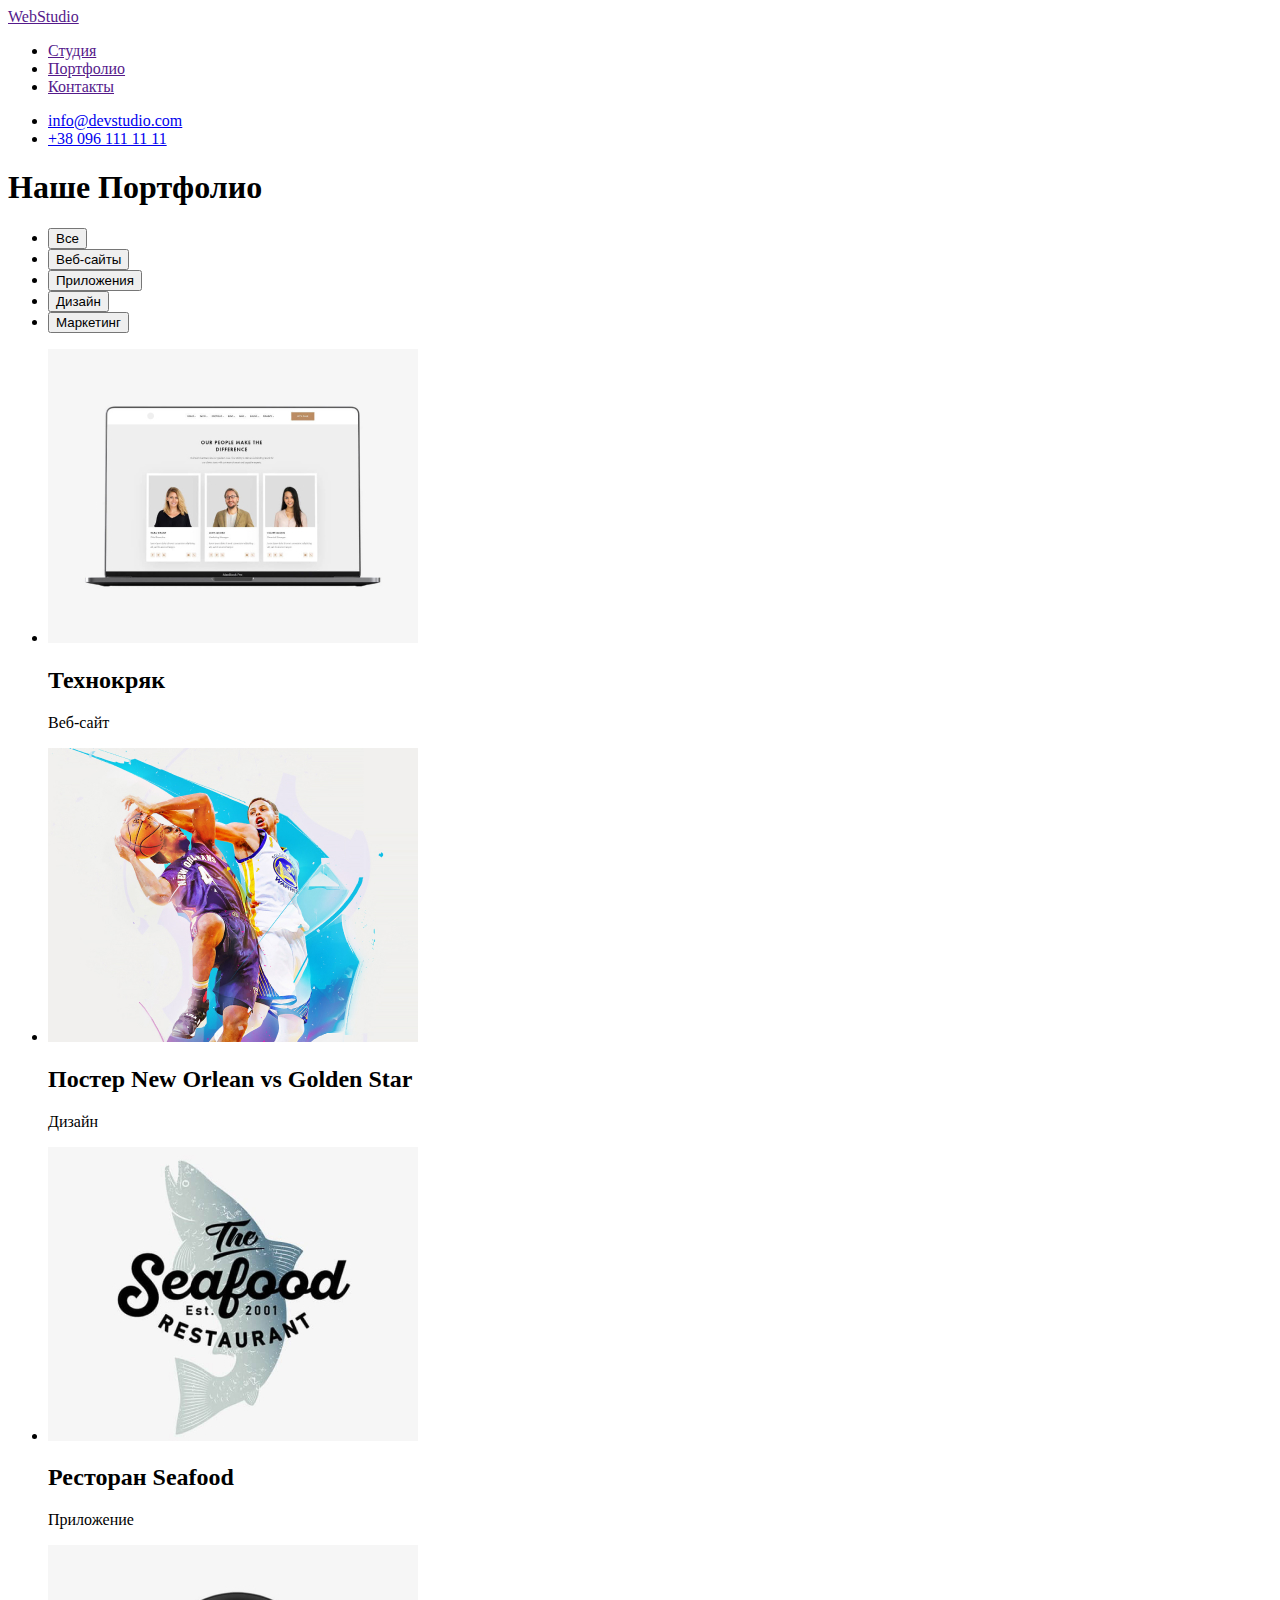
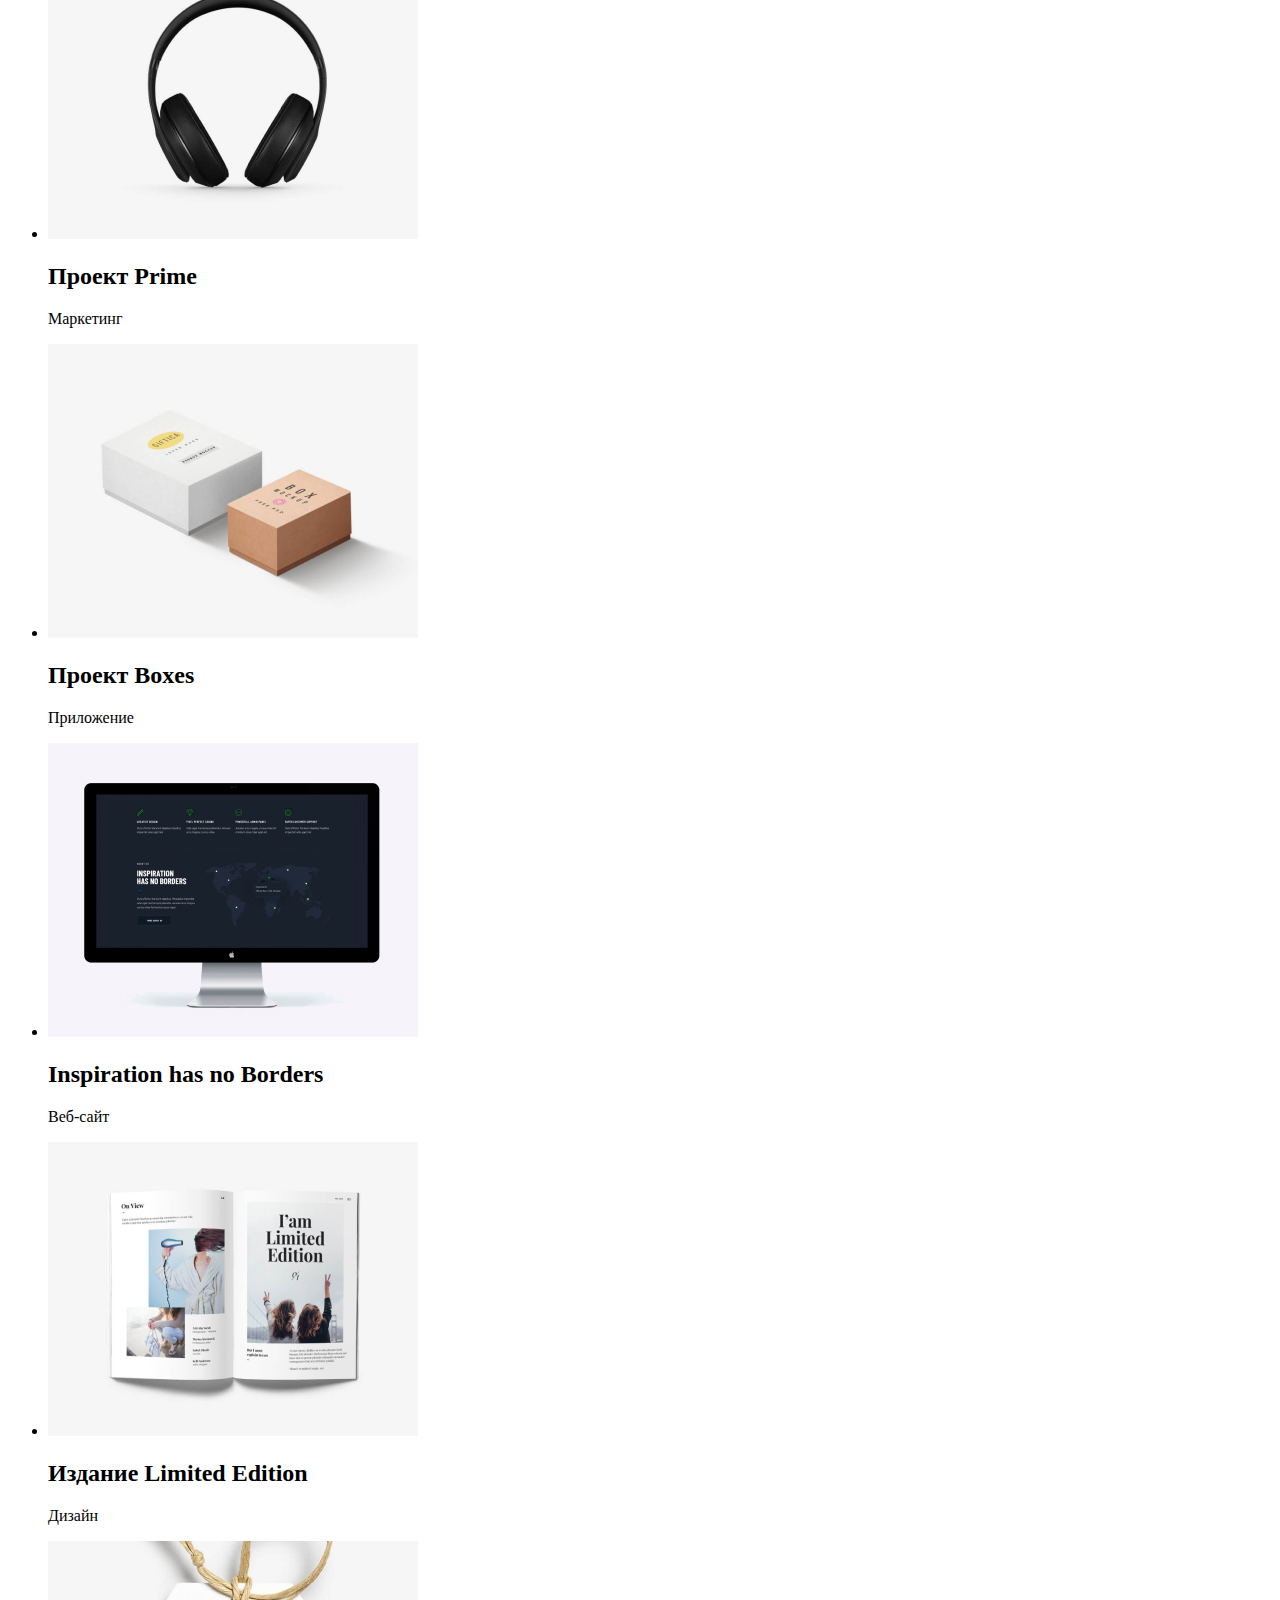
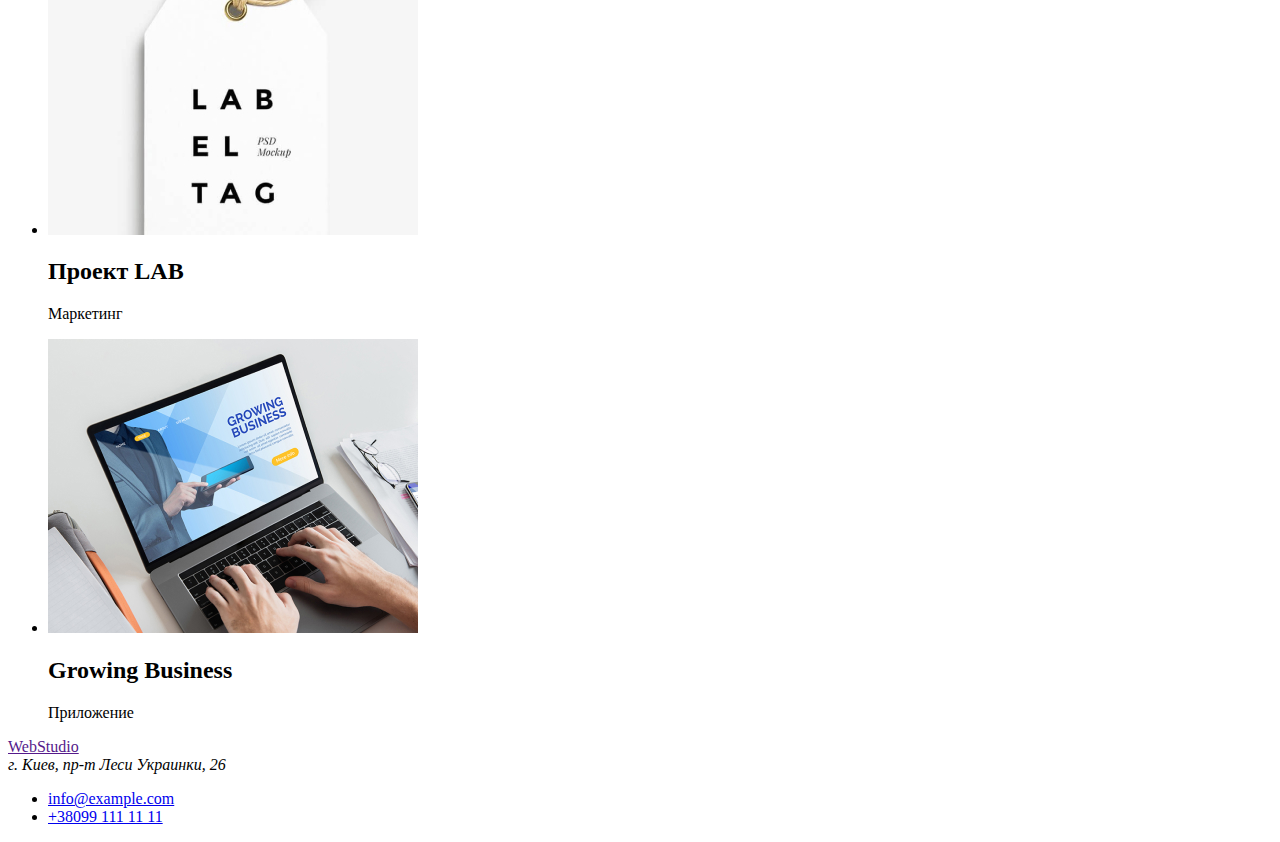
==== portfolio.html @ 6307b2f0 "Добавлена разметка для Портфолио" ====
<!DOCTYPE html>
<html lang="en">
  <head>
    <meta charset="UTF-8" />
    <meta http-equiv="X-UA-Compatible" content="IE=edge" />
    <meta name="viewport" content="width=device-width, initial-scale=1.0" />
    <title>Document</title>
  </head>
  <body>
    <header>
      <nav>
        <a href="">WebStudio</a>
        <ul>
          <li>
            <a href="">Студия</a>
          </li>
          <li>
            <a href="">Портфолио</a>
          </li>
          <li>
            <a href="">Контакты</a>
          </li>
        </ul>
      </nav>
      <ul>
        <li>
          <a href="https//mailto:info@devstudio.com">info@devstudio.com</a>
        </li>
        <li>
          <a href="https//tel:+380961111111">+38 096 111 11 11</a>
        </li>
      </ul>
    </header>

    <main>
      <section>
        <h1>Наше Портфолио</h1>
        <ul>
          <li><button type="button">Все</button></li>
          <li><button type="button">Веб-сайты</button></li>
          <li><button type="button">Приложения</button></li>
          <li><button type="button">Дизайн</button></li>
          <li><button type="button">Маркетинг</button></li>
        </ul>

        <ul>
          <li>
            <img src="./images/tehnokryak.jpg" alt="Карточка Портфолио" width="370" />
            <h2>Технокряк</h2>
            <p>Веб-сайт</p>
          </li>
          <li>
            <img src="./images/poster_new_orlean.jpg" alt="Баскетболисты с мячем" width="370" />
            <h2>Постер New Orlean vs Golden Star</h2>
            <p>Дизайн</p>
          </li>
          <li>
            <img src="./images/restoran.jpg" alt="Рыба" width="370" />
            <h2>Ресторан Seafood</h2>
            <p>Приложение</p>
          </li>
          <li>
            <img src="./images/project_prime.jpg" alt="Наушники" width="370" />
            <h2>Проект Prime</h2>
            <p>Маркетинг</p>
          </li>
          <li>
            <img src="./images/project_boxes.jpg" alt="Две коробки" width="370" />
            <h2>Проект Boxes</h2>
            <p>Приложение</p>
          </li>
          <li>
            <img src="./images/inspiration.jpg" alt="Изобраэение на мониторе" width="370" />
            <h2>Inspiration has no Borders</h2>
            <p>Веб-сайт</p>
          </li>
          <li>
            <img src="./images/limited_edition.jpg" alt="Раскрытая книга" width="370" />
            <h2>Издание Limited Edition</h2>
            <p>Дизайн</p>
          </li>
          <li>
            <img src="./images/project_lab.jpg" alt="Бирка" width="370" />
            <h2>Проект LAB</h2>
            <p>Маркетинг</p>
          </li>
          <li>
            <img src="./images/growing.jpg" alt="Ноутбук" width="370" />
            <h2>Growing Business</h2>
            <p>Приложение</p>
          </li>
        </ul>
      </section>
    </main>

    <footer>
      <a href="">WebStudio</a>
      <address>г. Киев, пр-т Леси Украинки, 26</address>
      <ul>
        <li>
          <a href="https//mailto:info@example.com">info@example.com</a>
        </li>
        <li>
          <a href="https//tel:+380991111111">+38099 111 11 11</a>
        </li>
      </ul>
    </footer>
  </body>
</html>
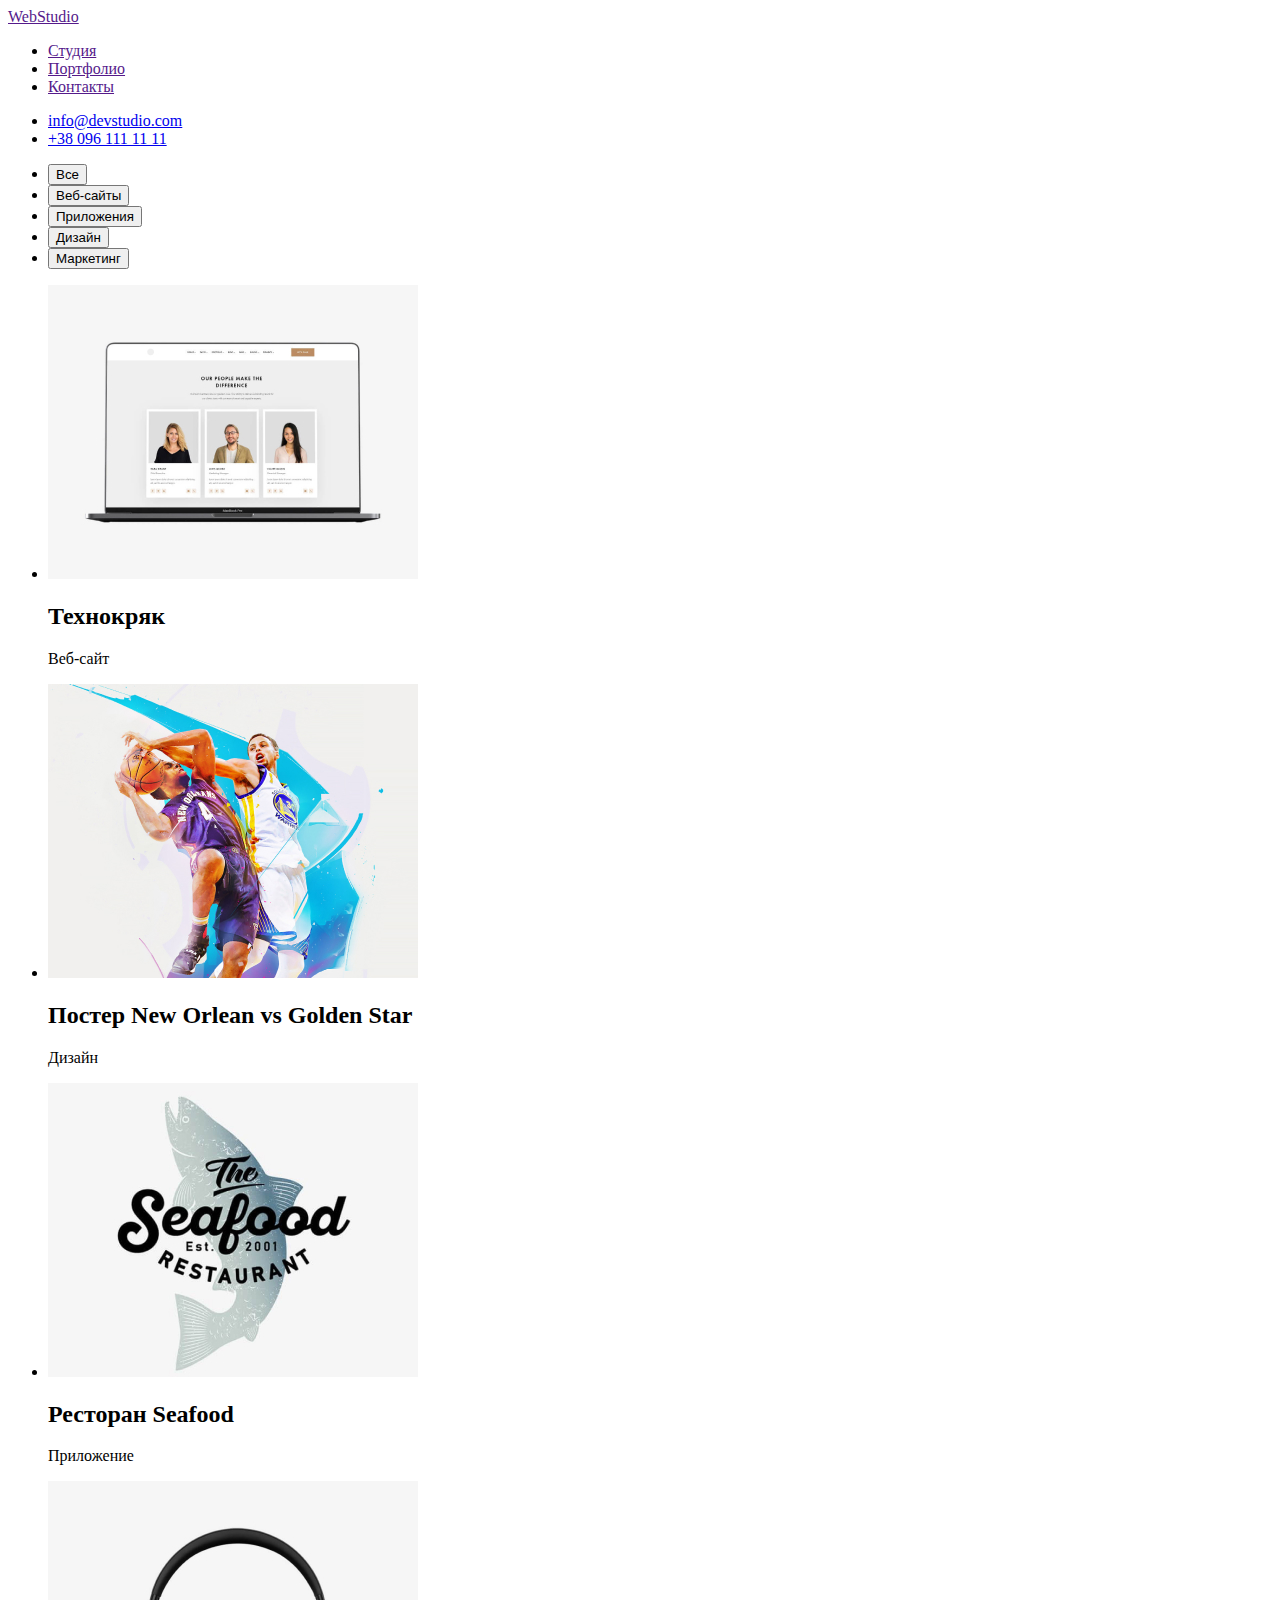
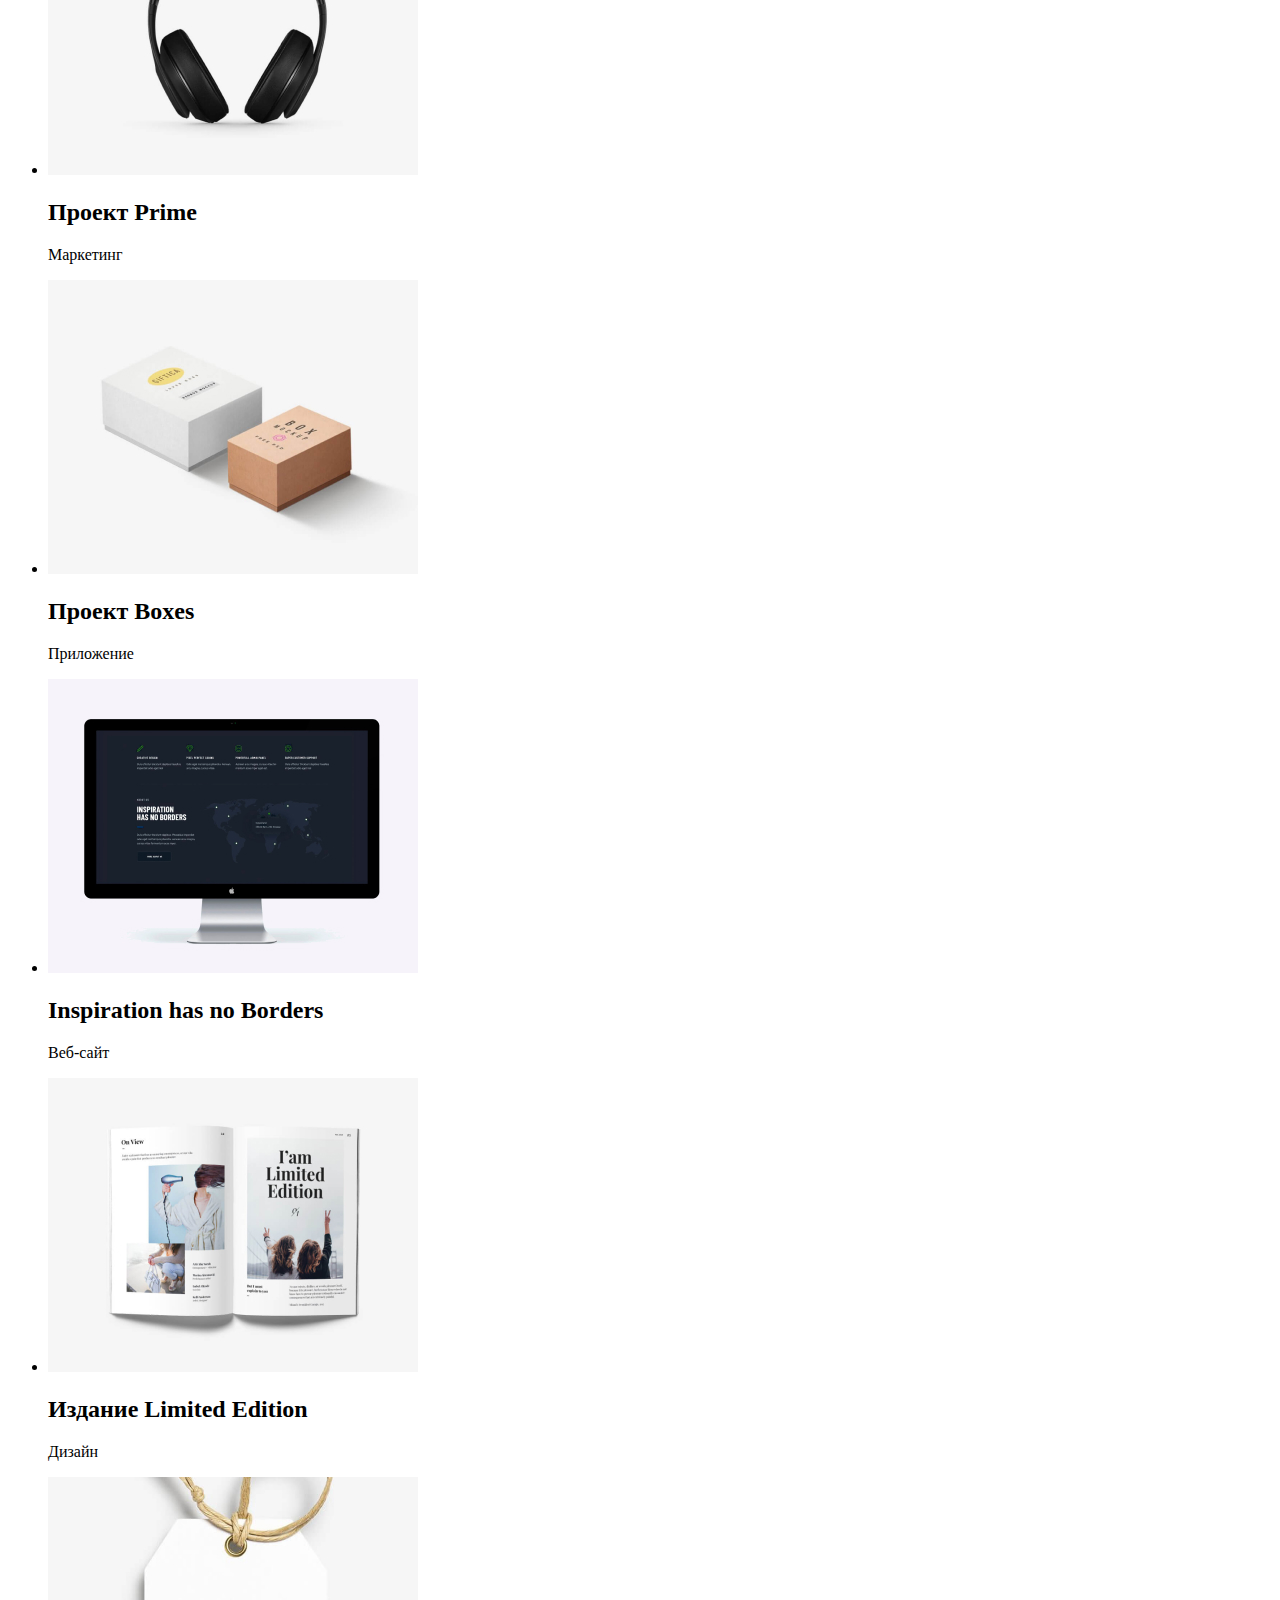
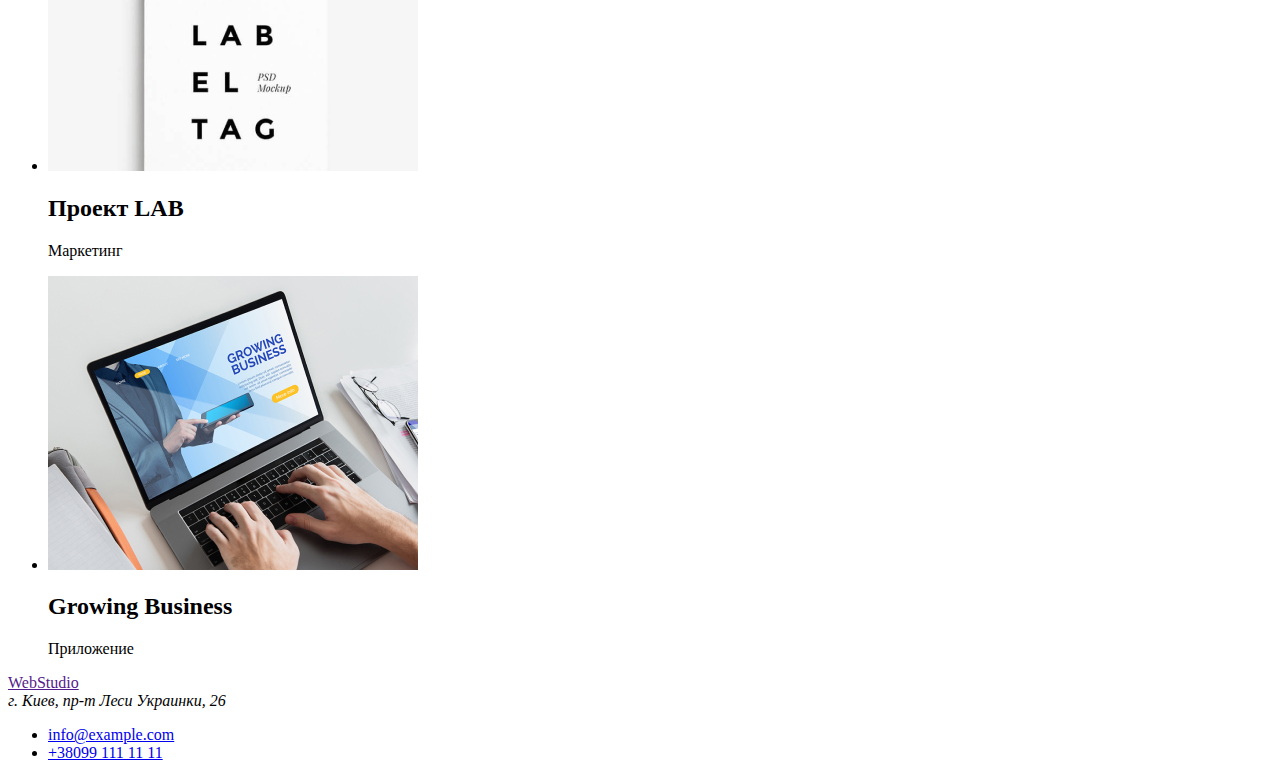
==== commit 08bfd2c7: "Добавлены классы" ====
--- a/portfolio.html
+++ b/portfolio.html
@@ -4,29 +4,36 @@
     <meta charset="UTF-8" />
     <meta http-equiv="X-UA-Compatible" content="IE=edge" />
     <meta name="viewport" content="width=device-width, initial-scale=1.0" />
-    <title>Document</title>
+    <link rel="preconnect" href="https://fonts.googleapis.com" />
+    <link rel="preconnect" href="https://fonts.gstatic.com" crossorigin />
+    <link
+      href="https://fonts.googleapis.com/css2?family=Raleway:wght@700&family=Roboto:wght@400;500;700;900&display=swap"
+      rel="stylesheet"
+    />
+    <title>WebStudio</title>
+    <link rel="stylesheet" href="./css/styles.css" />
   </head>
   <body>
     <header>
       <nav>
-        <a href="">WebStudio</a>
+        <a href="" class="logo">WebStudio</a>
         <ul>
-          <li>
+          <li class="nav">
             <a href="">Студия</a>
           </li>
-          <li>
+          <li class="nav">
             <a href="">Портфолио</a>
           </li>
-          <li>
+          <li class="nav">
             <a href="">Контакты</a>
           </li>
         </ul>
       </nav>
       <ul>
-        <li>
+        <li class="contacts">
           <a href="https//mailto:info@devstudio.com">info@devstudio.com</a>
         </li>
-        <li>
+        <li class="contacts">
           <a href="https//tel:+380961111111">+38 096 111 11 11</a>
         </li>
       </ul>
@@ -34,7 +41,7 @@
 
     <main>
       <section>
-        <h1>Наше Портфолио</h1>
+        <h1 hidden>Наше Портфолио</h1>
         <ul>
           <li><button type="button">Все</button></li>
           <li><button type="button">Веб-сайты</button></li>
@@ -46,61 +53,61 @@
         <ul>
           <li>
             <img src="./images/tehnokryak.jpg" alt="Карточка Портфолио" width="370" />
-            <h2>Технокряк</h2>
-            <p>Веб-сайт</p>
+            <h2 class="title-projects">Технокряк</h2>
+            <p class="text-projects">Веб-сайт</p>
           </li>
           <li>
             <img src="./images/poster_new_orlean.jpg" alt="Баскетболисты с мячем" width="370" />
-            <h2>Постер New Orlean vs Golden Star</h2>
-            <p>Дизайн</p>
+            <h2 class="title-projects">Постер New Orlean vs Golden Star</h2>
+            <p class="text-projects">Дизайн</p>
           </li>
           <li>
             <img src="./images/restoran.jpg" alt="Рыба" width="370" />
-            <h2>Ресторан Seafood</h2>
-            <p>Приложение</p>
+            <h2 class="title-projects">Ресторан Seafood</h2>
+            <p class="text-projects">Приложение</p>
           </li>
           <li>
             <img src="./images/project_prime.jpg" alt="Наушники" width="370" />
-            <h2>Проект Prime</h2>
-            <p>Маркетинг</p>
+            <h2 class="title-projects">Проект Prime</h2>
+            <p class="text-projects">Маркетинг</p>
           </li>
           <li>
             <img src="./images/project_boxes.jpg" alt="Две коробки" width="370" />
-            <h2>Проект Boxes</h2>
-            <p>Приложение</p>
+            <h2 class="title-projects">Проект Boxes</h2>
+            <p class="text-projects">Приложение</p>
           </li>
           <li>
             <img src="./images/inspiration.jpg" alt="Изобраэение на мониторе" width="370" />
-            <h2>Inspiration has no Borders</h2>
-            <p>Веб-сайт</p>
+            <h2 class="title-projects">Inspiration has no Borders</h2>
+            <p class="text-projects">Веб-сайт</p>
           </li>
           <li>
             <img src="./images/limited_edition.jpg" alt="Раскрытая книга" width="370" />
-            <h2>Издание Limited Edition</h2>
-            <p>Дизайн</p>
+            <h2 class="title-projects">Издание Limited Edition</h2>
+            <p class="text-projects">Дизайн</p>
           </li>
           <li>
             <img src="./images/project_lab.jpg" alt="Бирка" width="370" />
-            <h2>Проект LAB</h2>
-            <p>Маркетинг</p>
+            <h2 class="title-projects">Проект LAB</h2>
+            <p class="text-projects">Маркетинг</p>
           </li>
           <li>
             <img src="./images/growing.jpg" alt="Ноутбук" width="370" />
-            <h2>Growing Business</h2>
-            <p>Приложение</p>
+            <h2 class="title-projects">Growing Business</h2>
+            <p class="text-projects">Приложение</p>
           </li>
         </ul>
       </section>
     </main>
 
     <footer>
-      <a href="">WebStudio</a>
+      <a href="" class="logo">WebStudio</a>
       <address>г. Киев, пр-т Леси Украинки, 26</address>
       <ul>
-        <li>
+        <li class="contacts">
           <a href="https//mailto:info@example.com">info@example.com</a>
         </li>
-        <li>
+        <li class="contacts">
           <a href="https//tel:+380991111111">+38099 111 11 11</a>
         </li>
       </ul>
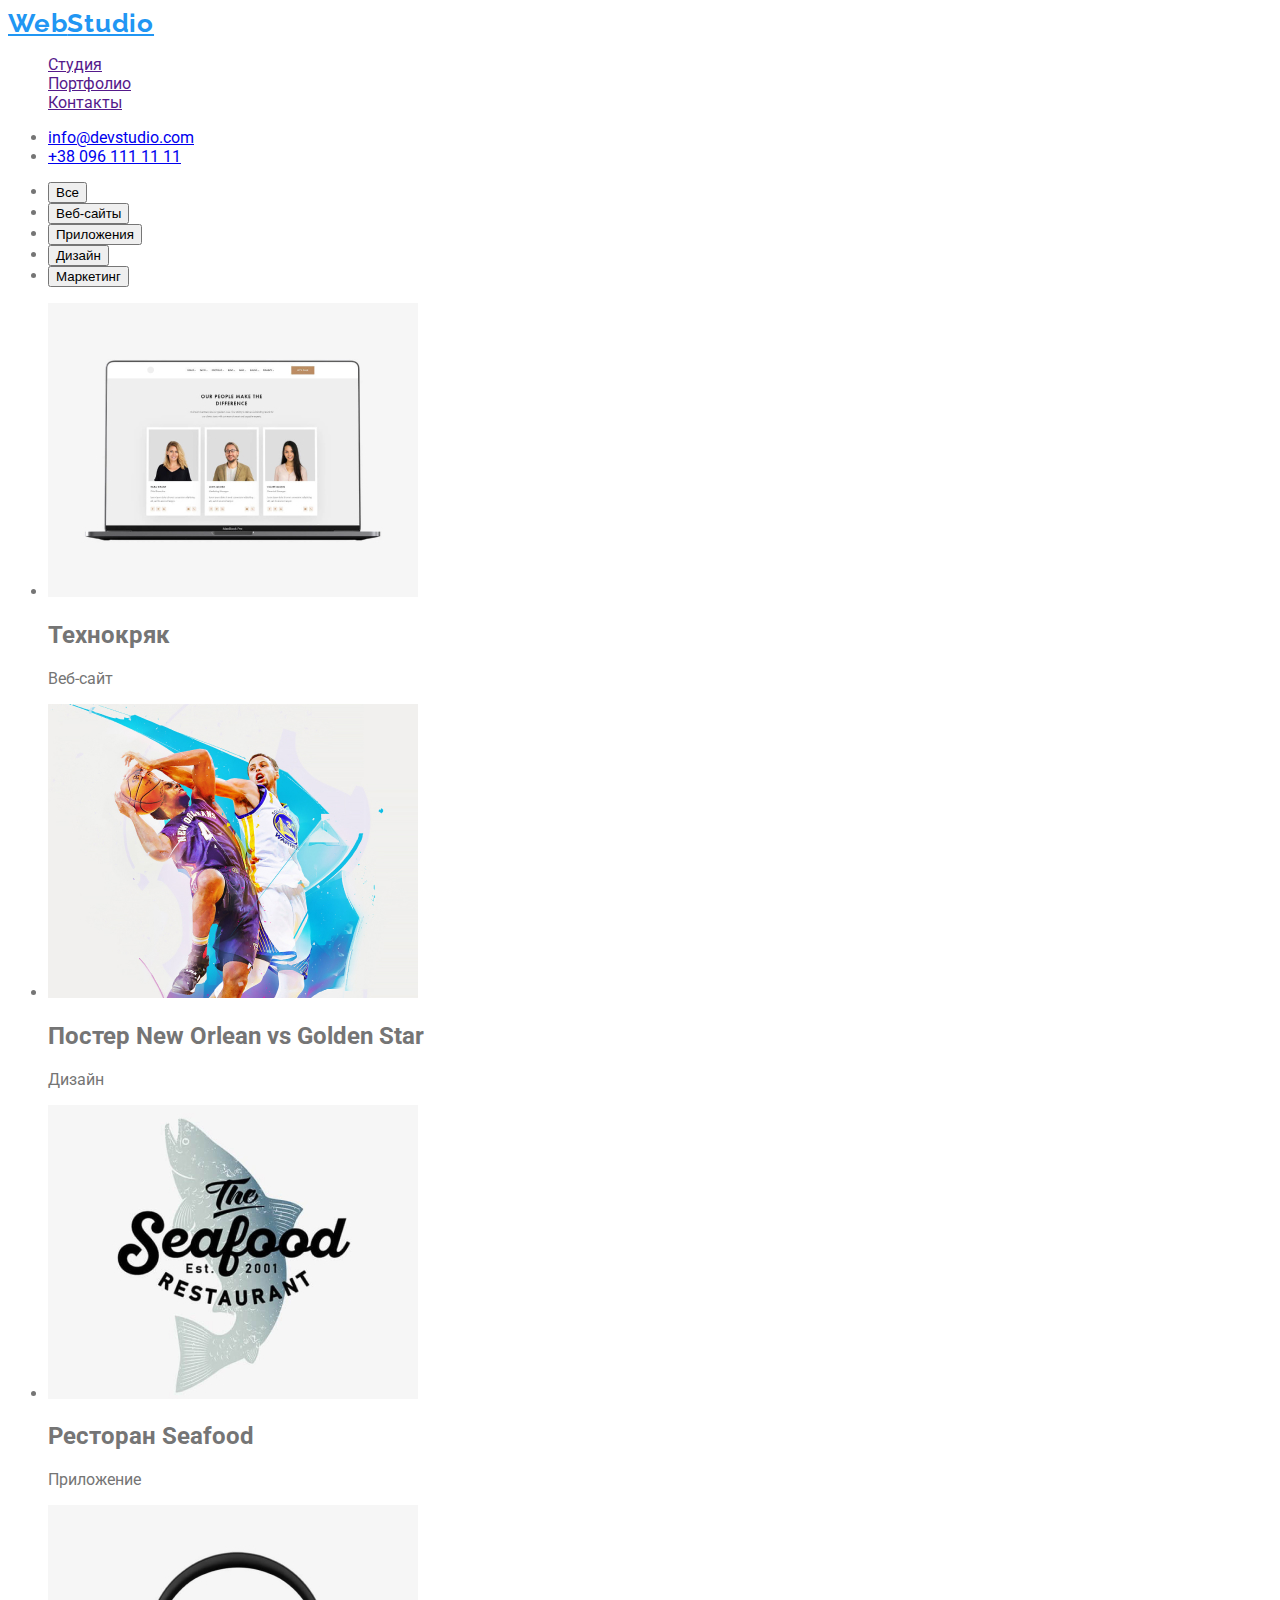
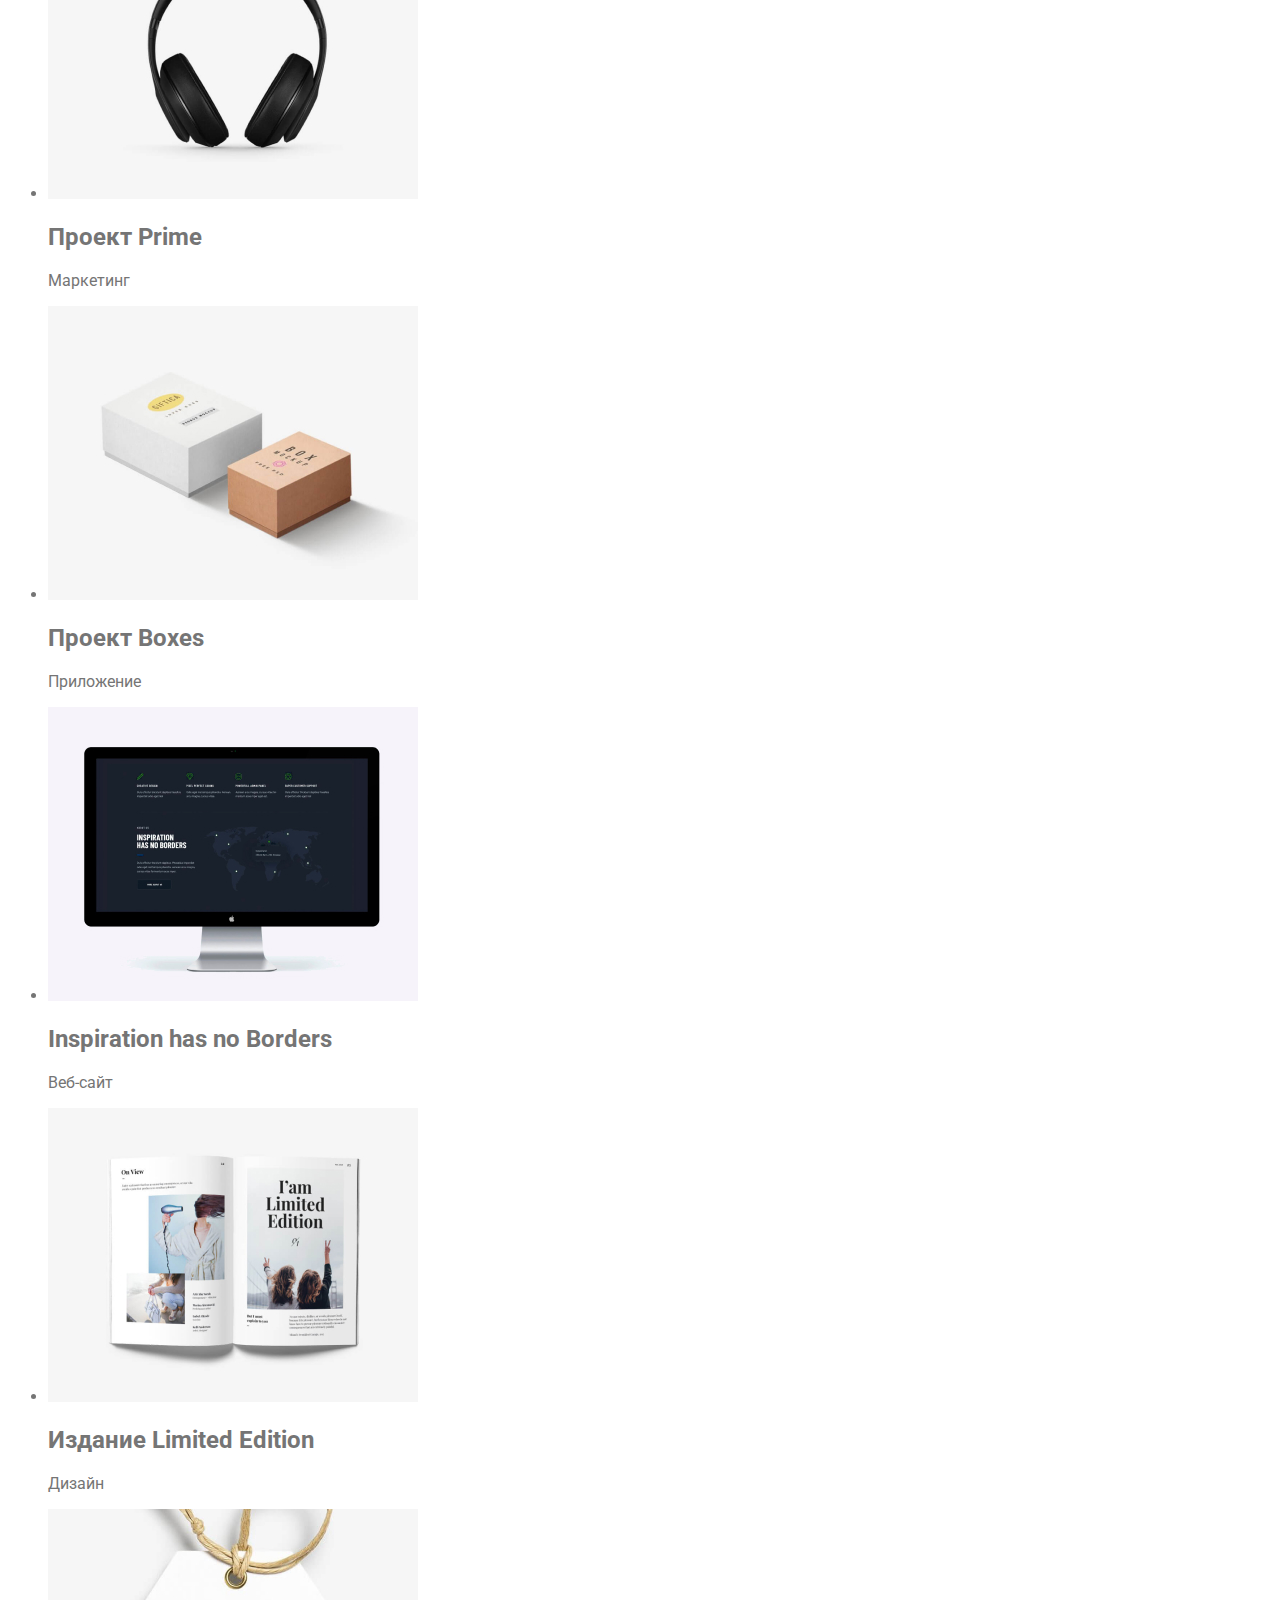
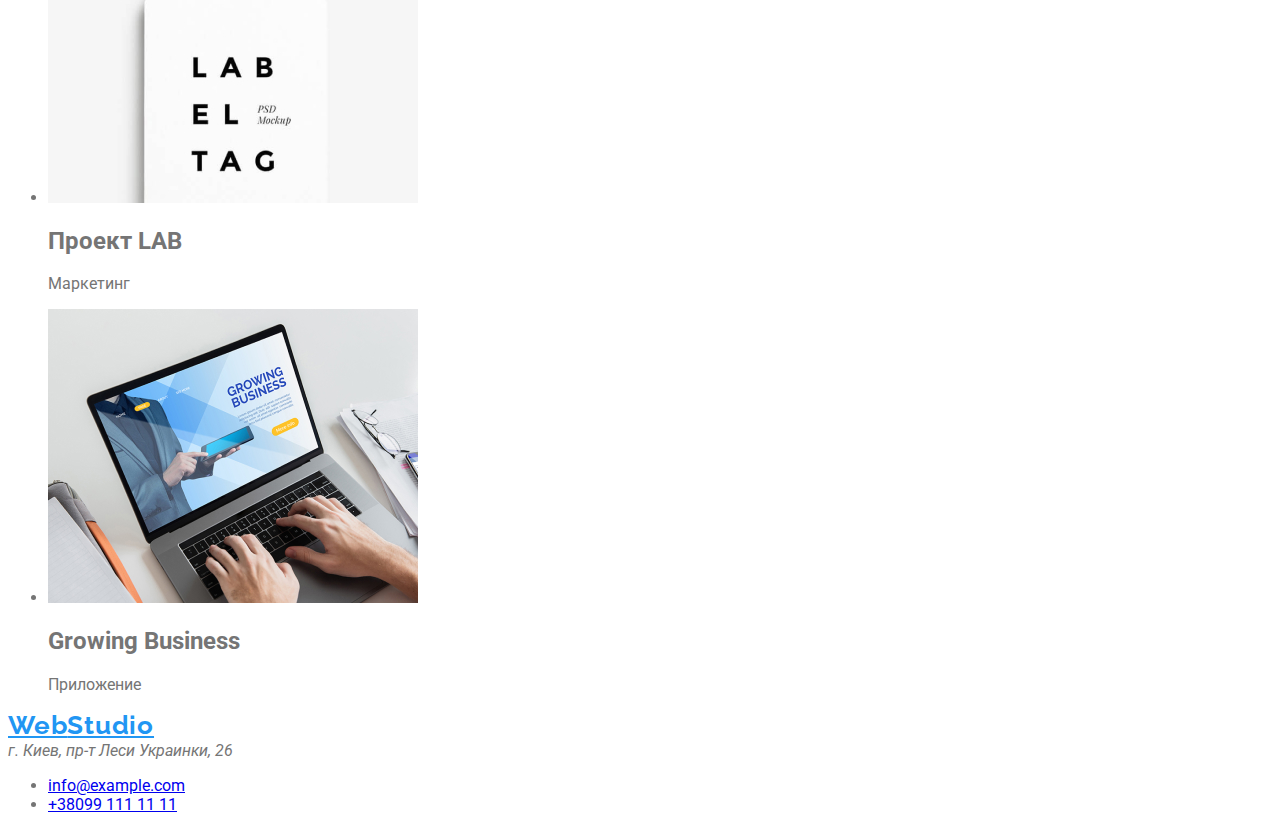
==== commit 542c0bc5: "Добавлены стили в хедер и херо" ====
--- a/portfolio.html
+++ b/portfolio.html
@@ -16,8 +16,8 @@
   <body>
     <header>
       <nav>
-        <a href="" class="logo">WebStudio</a>
-        <ul>
+        <a href="" class="logo">Web<span>Studio</span></a>
+        <ul class="list">
           <li class="nav">
             <a href="">Студия</a>
           </li>
@@ -101,7 +101,7 @@
     </main>
 
     <footer>
-      <a href="" class="logo">WebStudio</a>
+      <a href="" class="logo">Web<span>Studio</span></a>
       <address>г. Киев, пр-т Леси Украинки, 26</address>
       <ul>
         <li class="contacts">
--- a/css/styles.css
+++ b/css/styles.css
@@ -0,0 +1,85 @@
+:root {
+  --logo-color: #2196f3;
+  --navigation-color: #212121;
+  --contacts-color: #757575;
+  --second-title-color: #212121;
+  --first-title-color: #212121;
+  --text-color: #757575;
+  --accent-color: #2196f3;
+}
+
+body {
+  font-family: 'Roboto', 'Raleway', 'sans-serif';
+  color: #757575;
+}
+
+.list {
+  list-style: none;
+}
+
+.link {
+  text-decoration: none;
+}
+
+/*===========  Header  ===========*/
+
+.logo {
+  color: var(--logo-color);
+  font-family: Raleway;
+  font-weight: 700;
+  font-size: 26px;
+  line-height: 1.19;
+  letter-spacing: 0.03em;
+}
+
+.list-navigation {
+  font-weight: 500;
+  font-size: 14px;
+  line-height: 1.14;
+  letter-spacing: 0.02em;
+  color: var(--navigation-color);
+}
+
+.list-navigation:hover,
+.list-navigation:focus {
+  color: var(--accent-color);
+}
+
+.contacts-header {
+  font-weight: 500;
+  font-size: 14px;
+  line-height: 1.14;
+  letter-spacing: 0.02em;
+  color: var(--contacts-color);
+}
+
+.contacts-header:hover,
+.contacts-header:focus {
+  color: var(--accent-color);
+}
+
+/*=========  Hero  =========*/
+
+.hero-container {
+  background-color: #2f303a;
+}
+
+.main-title {
+  font-size: 44px;
+  line-height: 1.36;
+  letter-spacing: 0.06em;
+  text-transform: uppercase;
+  color: #ffffff;
+}
+
+.hero-btm {
+  font-family: inherit;
+  font-style: normal;
+  font-weight: 700;
+  font-size: 16px;
+  line-height: 1.87;
+  letter-spacing: 0.06em;
+  color: #ffffff;
+  background-color: #2196f3;
+  cursor: pointer;
+}
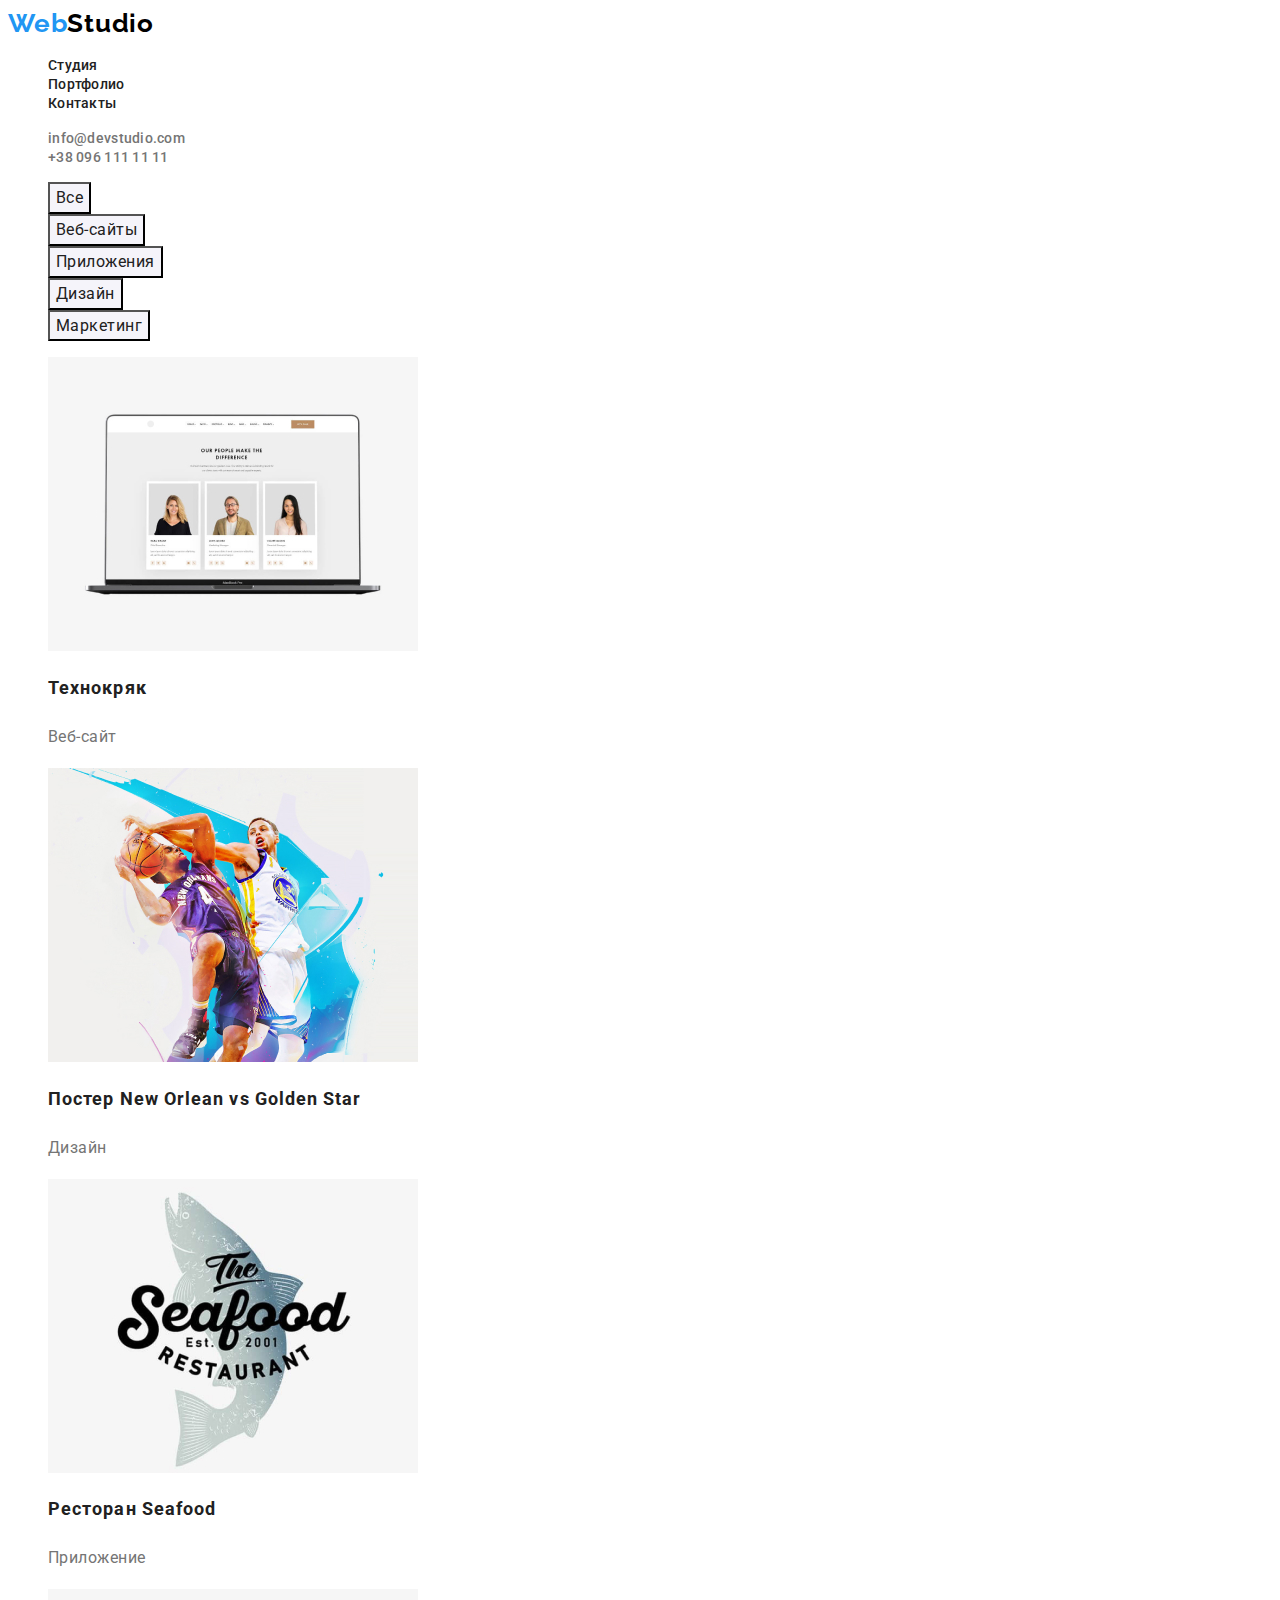
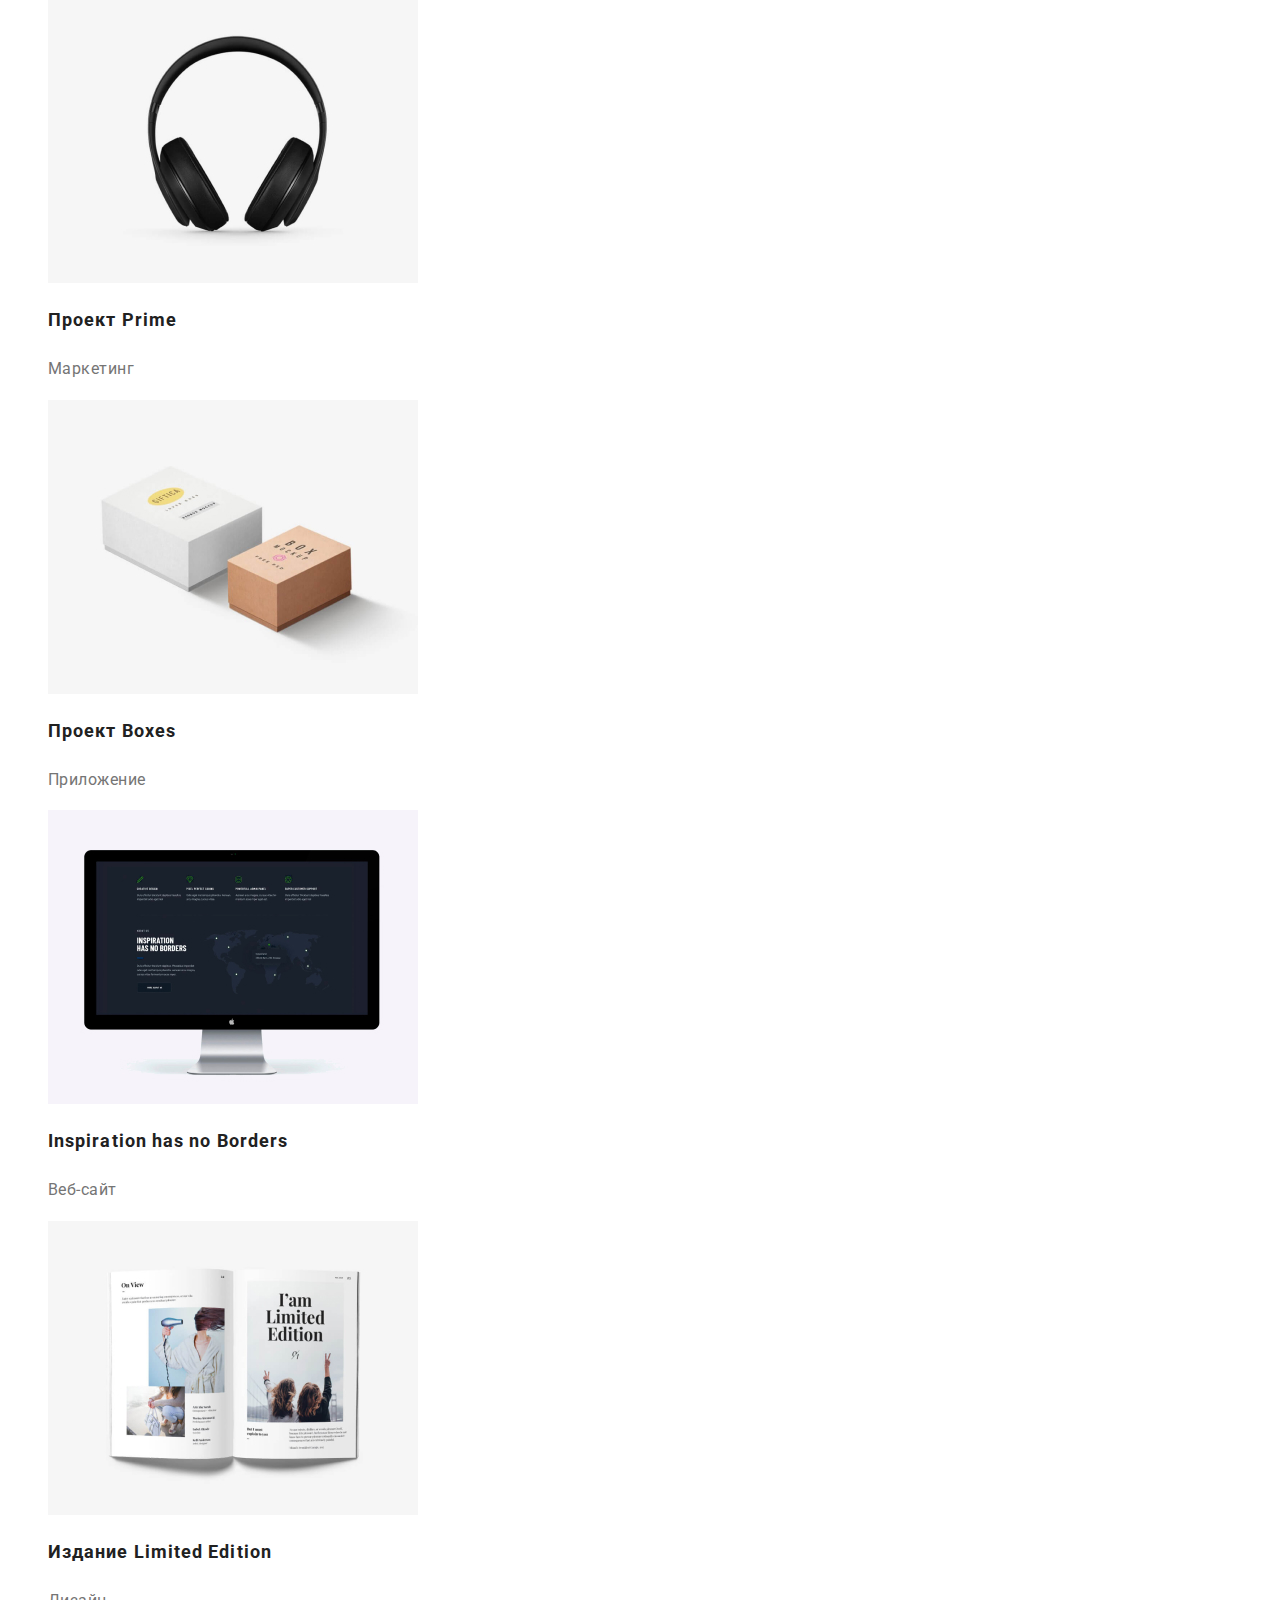
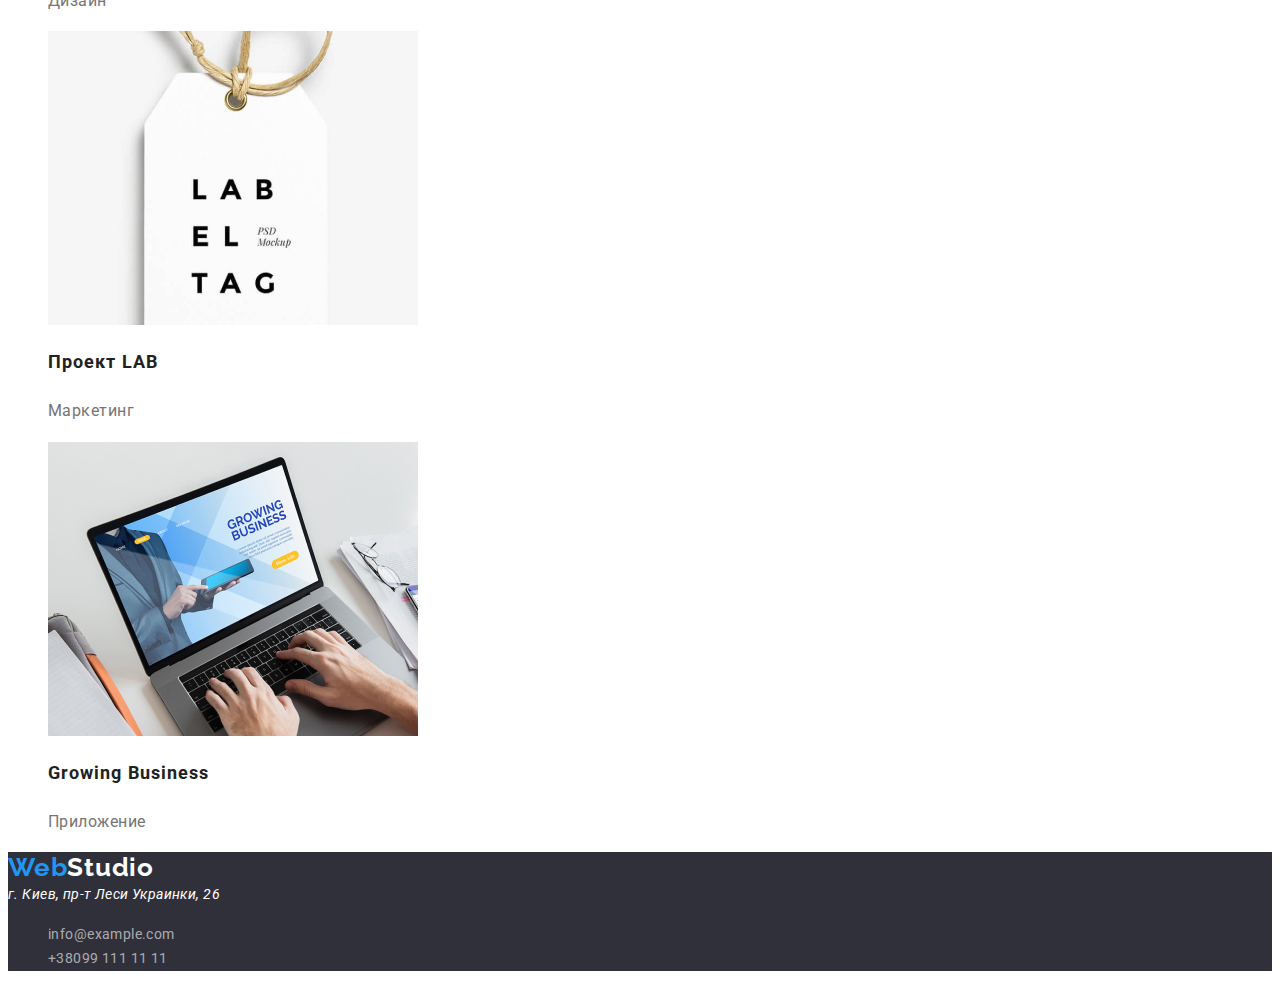
==== commit 339e5c06: "Добавлены текстовые стили" ====
--- a/portfolio.html
+++ b/portfolio.html
@@ -16,41 +16,43 @@
   <body>
     <header>
       <nav>
-        <a href="" class="logo">Web<span>Studio</span></a>
+        <a href="" class="logo link">Web<span class="logo-header">Studio</span></a>
         <ul class="list">
-          <li class="nav">
-            <a href="">Студия</a>
+          <li>
+            <a class="list-navigation link" href="./index.html">Студия</a>
           </li>
-          <li class="nav">
-            <a href="">Портфолио</a>
+          <li>
+            <a class="list-navigation link" href="./portfolio.html">Портфолио</a>
           </li>
-          <li class="nav">
-            <a href="">Контакты</a>
+          <li>
+            <a class="list-navigation link" href="">Контакты</a>
           </li>
         </ul>
       </nav>
-      <ul>
-        <li class="contacts">
-          <a href="https//mailto:info@devstudio.com">info@devstudio.com</a>
+      <ul class="list">
+        <li>
+          <a href="https//mailto:info@devstudio.com" class="contacts-header link"
+            >info@devstudio.com</a
+          >
         </li>
-        <li class="contacts">
-          <a href="https//tel:+380961111111">+38 096 111 11 11</a>
+        <li>
+          <a href="https//tel:+380961111111" class="contacts-header link">+38 096 111 11 11</a>
         </li>
       </ul>
     </header>
 
     <main>
       <section>
-        <h1 hidden>Наше Портфолио</h1>
-        <ul>
-          <li><button type="button">Все</button></li>
-          <li><button type="button">Веб-сайты</button></li>
-          <li><button type="button">Приложения</button></li>
-          <li><button type="button">Дизайн</button></li>
-          <li><button type="button">Маркетинг</button></li>
+        <h1 class="visually-hidden">Наше Портфолио</h1>
+        <ul class="list">
+          <li><button class="guide-list" type="button">Все</button></li>
+          <li><button class="guide-list" type="button">Веб-сайты</button></li>
+          <li><button class="guide-list" type="button">Приложения</button></li>
+          <li><button class="guide-list" type="button">Дизайн</button></li>
+          <li><button class="guide-list" type="button">Маркетинг</button></li>
         </ul>
 
-        <ul>
+        <ul class="list">
           <li>
             <img src="./images/tehnokryak.jpg" alt="Карточка Портфолио" width="370" />
             <h2 class="title-projects">Технокряк</h2>
@@ -100,15 +102,15 @@
       </section>
     </main>
 
-    <footer>
-      <a href="" class="logo">Web<span>Studio</span></a>
-      <address>г. Киев, пр-т Леси Украинки, 26</address>
-      <ul>
-        <li class="contacts">
-          <a href="https//mailto:info@example.com">info@example.com</a>
+    <footer class="footer-section">
+      <a href="" class="logo link">Web<span class="logo-footer">Studio</span></a>
+      <address class="physical-adress">г. Киев, пр-т Леси Украинки, 26</address>
+      <ul class="list">
+        <li>
+          <a class="contacts-footer link" href="https//mailto:info@example.com">info@example.com</a>
         </li>
-        <li class="contacts">
-          <a href="https//tel:+380991111111">+38099 111 11 11</a>
+        <li>
+          <a class="contacts-footer link" href="https//tel:+380991111111">+38099 111 11 11</a>
         </li>
       </ul>
     </footer>
--- a/css/styles.css
+++ b/css/styles.css
@@ -3,9 +3,17 @@
   --navigation-color: #212121;
   --contacts-color: #757575;
   --second-title-color: #212121;
-  --first-title-color: #212121;
+  --first-title-color: #ffffff;
+  --third-title-color: #212121;
   --text-color: #757575;
   --accent-color: #2196f3;
+  --btn-color: #ffffff;
+  --btn-background-color: #2196f3;
+  --first-background-color: #2f303a;
+  --second-btn-background-color: #f5f4fa;
+  --second-btn-color: #212121;
+  --accent-btn-color: #ffffff;
+  --accent-btn-background-color: #2196f3;
 }
 
 body {
@@ -19,6 +27,19 @@
 
 .link {
   text-decoration: none;
+}
+
+.visually-hidden {
+  position: absolute;
+  white-space: nowrap;
+  width: 1px;
+  height: 1px;
+  overflow: hidden;
+  border: 0;
+  padding: 0;
+  clip: rect(0 0 0 0);
+  clip-path: inset(50%);
+  margin: -1px;
 }
 
 /*===========  Header  ===========*/
@@ -32,6 +53,10 @@
   letter-spacing: 0.03em;
 }
 
+.logo-header {
+  color: #000000;
+}
+
 .list-navigation {
   font-weight: 500;
   font-size: 14px;
@@ -61,7 +86,7 @@
 /*=========  Hero  =========*/
 
 .hero-container {
-  background-color: #2f303a;
+  background-color: var(--first-background-color);
 }
 
 .main-title {
@@ -69,17 +94,115 @@
   line-height: 1.36;
   letter-spacing: 0.06em;
   text-transform: uppercase;
-  color: #ffffff;
-}
-
-.hero-btm {
+  color: var(--first-title-color);
+}
+
+.hero-btn {
   font-family: inherit;
   font-style: normal;
   font-weight: 700;
   font-size: 16px;
   line-height: 1.87;
   letter-spacing: 0.06em;
+  color: var(--btn-color);
+  background-color: var(--btn-background-color);
+  cursor: pointer;
+}
+
+/*==========  Section 1  ==========*/
+
+.title-features {
+  color: var(--third-title-color);
+  font-size: 14px;
+  line-height: 1.14;
+  letter-spacing: 0.03em;
+}
+
+.text-features {
+  font-size: 14px;
+  line-height: 1.71;
+  letter-spacing: 0.03em;
+}
+
+/*==========  Section 2
+Section 3  ==========*/
+
+.title-section-services,
+.title-section-team {
+  color: var(--second-title-color);
+  font-size: 36px;
+  line-height: 1.17;
+  letter-spacing: 0.03em;
+}
+
+.title-employee {
+  color: var(--third-title-color);
+  font-size: 16px;
+  line-height: 1.19;
+  letter-spacing: 0.03em;
+}
+
+.text-profession {
+  color: var(--text-color);
+  font-size: 16px;
+  line-height: 1.19;
+  letter-spacing: 0.03em;
+}
+
+/*==========  Footer  ===========*/
+
+.footer-section {
+  background-color: var(--first-background-color);
+}
+.logo-footer {
   color: #ffffff;
-  background-color: #2196f3;
-  cursor: pointer;
-}
+}
+
+.physical-adress {
+  font-size: 14px;
+  line-height: 1.71;
+  letter-spacing: 0.03em;
+  color: #ffffff;
+}
+
+.contacts-footer {
+  font-size: 14px;
+  line-height: 1.71;
+  letter-spacing: 0.03em;
+  color: rgba(255, 255, 255, 0.6);
+}
+
+/*==========  Portfolio  ===========*/
+
+.guide-list {
+  color: var(--second-btn-color);
+  background-color: var(--second-btn-background-color);
+  font-family: inherit;
+  font-size: 16px;
+  line-height: 1.62;
+  letter-spacing: 0.03em;
+}
+
+.guide-list:hover,
+.guide-list:focus {
+  font-family: inherit;
+  font-weight: 500;
+  font-size: 16px;
+  line-height: 1.62;
+  letter-spacing: 0.03em;
+  color: var(--accent-btn-color);
+  background-color: var(--accent-btn-background-color);
+}
+
+.title-projects {
+  color: var(--second-title-color);
+  font-size: 18px;
+  line-height: 2;
+  letter-spacing: 0.06em;
+}
+
+.text-projects {
+  font-size: 16px;
+  line-height: 1.85;
+  letter-spacing: 0.03em;
+}
